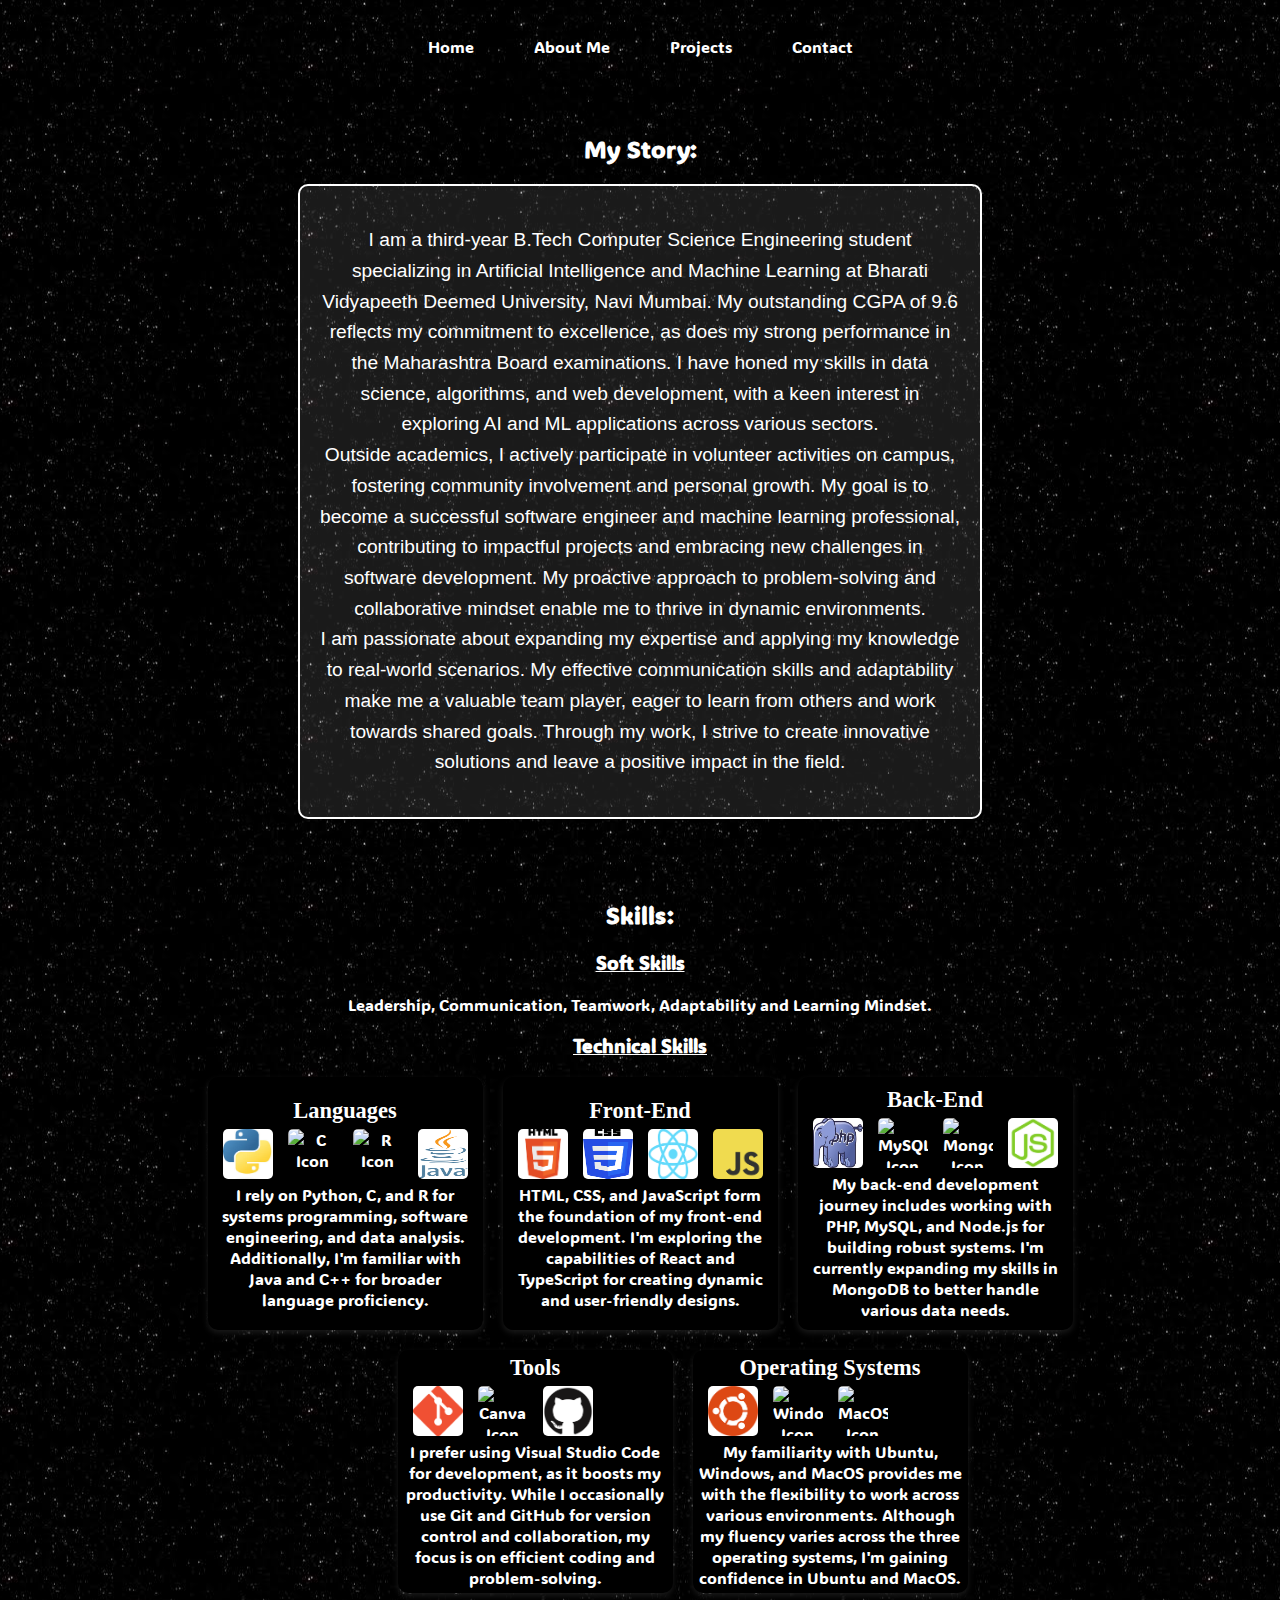
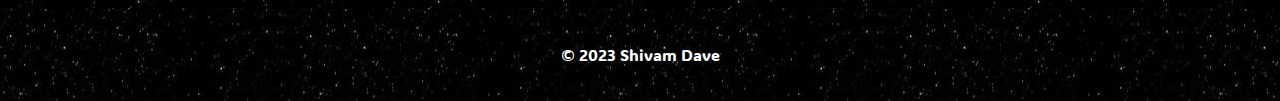
==== about.html @ 605f47ce "Add files via upload" ====
<!DOCTYPE html>
<html lang="en">
  <head>
    <meta charset="UTF-8" />
    <meta http-equiv="X-UA-Compatible" content="IE=edge" />
    <meta name="viewport" content="width=device-width, initial-scale=1.0" />
    <title>About Me</title>

    <!-- Link to common CSS file -->
    <link
      rel="stylesheet"
      href="https://fonts.googleapis.com/css2?family=ADLaM+Display&display=swap"
    />
    <link rel="stylesheet" href="styles.css" />
  </head>

  <body>
    <!-- Navbar Section -->
    <nav id="navbar">
      <ul>
        <li><a href="index.html">Home</a></li>
        <li><a href="about.html">About Me</a></li>
        <li><a href="projects.html">Projects</a></li>
        <li><a href="contact.html">Contact</a></li>
      </ul>
    </nav>

    <section id="about" class="section">
      <h2>My Story:</h2>
      <div class="story-container">
        <p>
          I am a third-year B.Tech Computer Science Engineering student
          specializing in Artificial Intelligence and Machine Learning at
          Bharati Vidyapeeth Deemed University, Navi Mumbai. My outstanding CGPA
          of 9.6 reflects my commitment to excellence, as does my strong
          performance in the Maharashtra Board examinations. I have honed my
          skills in data science, algorithms, and web development, with a keen
          interest in exploring AI and ML applications across various
          sectors.<br />
          Outside academics, I actively participate in volunteer activities on
          campus, fostering community involvement and personal growth. My goal
          is to become a successful software engineer and machine learning
          professional, contributing to impactful projects and embracing new
          challenges in software development. My proactive approach to
          problem-solving and collaborative mindset enable me to thrive in
          dynamic environments.<br />
          I am passionate about expanding my expertise and applying my knowledge
          to real-world scenarios. My effective communication skills and
          adaptability make me a valuable team player, eager to learn from
          others and work towards shared goals. Through my work, I strive to
          create innovative solutions and leave a positive impact in the
          field.<br />
        </p>
      </div>
    </section>

    <!-- Skills Section -->
    <section id="about" class="section">
      <h2>Skills:</h2>

      <!-- Soft Skills -->
      <div class="skills-section">
        <h3><u>Soft Skills</u></h3>
        <p>
          Leadership, Communication, Teamwork, Adaptability and Learning
          Mindset.
        </p>
      </div>

      <div class="skills-section">
        <h3><u>Technical Skills</u></h3>

        <!-- Technical Skills -->
        <div class="skill-rectangle-container">
          <!-- Languages -->
          <div class="skill-rectangle">
            <h4>Languages</h4>
            <div class="icon-grid">
              <img
                src="images/python.jpg"
                alt="Python Icon"
                class="skill-icon"
              />
              <img src="images/c.jpg" alt="C Icon" class="skill-icon" />
              <img src="images/r.jpg" alt="R Icon" class="skill-icon" />
              <img src="images/java.jpg" alt="Java Icon" class="skill-icon" />
            </div>
            <p>
              I rely on Python, C, and R for systems programming, software
              engineering, and data analysis. Additionally, I'm familiar with
              Java and C++ for broader language proficiency.
            </p>
          </div>

          <!-- Front-End -->
          <div class="skill-rectangle">
            <h4>Front-End</h4>
            <div class="icon-grid">
              <img src="images/html.jpg" alt="HTML Icon" class="skill-icon" />
              <img src="images/css.jpg" alt="CSS Icon" class="skill-icon" />
              <img src="images/react.jpg" alt="React Icon" class="skill-icon" />
              <img
                src="images/js.jpg"
                alt="JavaScript Icon"
                class="skill-icon"
              />
            </div>
            <p>
              HTML, CSS, and JavaScript form the foundation of my front-end
              development. I'm exploring the capabilities of React and
              TypeScript for creating dynamic and user-friendly designs.
            </p>
          </div>

          <!-- Back-End -->
          <div class="skill-rectangle">
            <h4>Back-End</h4>
            <div class="icon-grid">
              <img src="images/php.jpg" alt="PHP Icon" class="skill-icon" />
              <img src="images/mysql.jpg" alt="MySQL Icon" class="skill-icon" />
              <img
                src="images/mongodb.jpg"
                alt="MongoDB Icon"
                class="skill-icon"
              />
              <img
                src="images/nodejs.jpg"
                alt="Node.js Icon"
                class="skill-icon"
              />
            </div>
            <p>
              My back-end development journey includes working with PHP, MySQL,
              and Node.js for building robust systems. I'm currently expanding
              my skills in MongoDB to better handle various data needs.
            </p>
          </div>

          <!-- Tools -->
          <div class="skill-rectangle">
            <h4>Tools</h4>
            <div class="icon-grid">
              <img src="images/git.jpg" alt="Git Icon" class="skill-icon" />
              <img src="images/canva.jpg" alt="Canva Icon" class="skill-icon" />
              <img
                src="images/github.png"
                alt="GitHub Icon"
                class="skill-icon"
              />
            </div>
            <p>
              I prefer using Visual Studio Code for development, as it boosts my
              productivity. While I occasionally use Git and GitHub for version
              control and collaboration, my focus is on efficient coding and
              problem-solving.
            </p>
          </div>

          <!-- Operating Systems -->
          <div class="skill-rectangle">
            <h4>Operating Systems</h4>
            <div class="icon-grid">
              <img
                src="images/Ubuntu.jpg"
                alt="Ubuntu Icon"
                class="skill-icon"
              />
              <img
                src="images/windows.jpg"
                alt="Windows Icon"
                class="skill-icon"
              />
              <img src="images/macos.jpg" alt="MacOS Icon" class="skill-icon" />
            </div>
            <p>
              My familiarity with Ubuntu, Windows, and MacOS provides me with
              the flexibility to work across various environments. Although my
              fluency varies across the three operating systems, I'm gaining
              confidence in Ubuntu and MacOS.
            </p>
          </div>
        </div>
      </div>
    </section>

    <!-- Footer -->
    <footer>
      <div class="footer-content">
        <p>© 2023 Shivam Dave</p>
      </div>
    </footer>
  </body>
</html>
---- styles.css ----
/* General styles */
body {
  font-family: "ADLaM Display", sans-serif; /* Set the font family for all text across the website */
  margin: 0;
  padding: 0;
  color: white;
  text-align: center; /* Center-align text */

  /* Background image properties */
  background-image: url("images/background.jpg"); /* Specify the correct relative path to your background image */
  background-size: auto; /* Maintain original size of the image */
  background-repeat: repeat; /* Repeat the image */
  background-position: center; /* Center the image */
}

/* Common styles for sections */
.section {
  max-width: 1200px; /* Limit max width for better readability */
  margin: 0 auto; /* Center the section */
  padding: 50px 20px;
  text-align: center; /* Center-align text */
}

/* Styles for images */
img {
  display: block; /* Treat images as block-level */
  margin: 0 auto; /* Center images */
  transition: filter 0.3s; /* Add smooth transition */
}

/* Styles for header and footer */
header,
footer {
  background-color: white;
  color: rgb(255, 255, 255); /* Footer text color */
  padding: 20px 40px; /* Padding for header and footer */
  text-align: center;
  font-family: "ADLaM Display", sans-serif;
  margin: 0 auto; /* Center-align header and footer */
  background-image: url("images/background.jpg"); /* Specify the correct relative path to your background image */
  background-size: auto; /* Maintain original size of the image */
  background-repeat: repeat; /* Repeat the image */
  background-position: center; /* Center the image */
  margin-top: -25px; /* Bring footer further up */
}

/* Navigation bar styles */
nav {
  margin: 20px auto; /* Center the navigation bar */
  width: 100%; /* Full width */
  display: flex;
  justify-content: center; /* Center-align list items */
}

nav ul {
  list-style: none;
  padding: 0;
  display: flex;
  justify-content: center;
  gap: 30px; /* Space between each list item */
}

nav ul li a {
  text-decoration: none;
  color: white; /* Navigation link text color */
  padding: 10px 15px; /* Padding around each link */
  border-radius: 5px; /* Rounded corners */
  transition: background-color 0.3s; /* Transition effect on hover */
}

nav ul li a:hover {
  background-color: #e1d7d7; /* Background color on hover */
  color: rgb(0, 0, 0); /* Text color on hover */
  box-shadow: inset 0 0 5px rgba(0, 0, 0, 0.1); /* Add an inset shadow */
}

/* Shivam Dave heading container */
.shivam-dave {
  display: flex;
  flex-direction: column;
  align-items: center; /* Center-align content */
  margin: 0; /* Remove all margin */
  padding: 0; /* Remove all padding */
}

/* Shivam Dave heading styling */
.shivam-dave h1 {
  font-size: 4rem; /* Increase the font size of the heading */
  margin: 0; /* Remove all margin around the heading */
  padding: 0; /* Remove padding in case it's causing space */
  color: white; /* Set the text color to white */
}

/* Role description styling */
.hero-content h1 {
  font-size: 2rem; /* Keep the font size of the roles description */
  margin: 0; /* Remove margin to bring the roles description closer */
  padding: 0; /* Remove padding to avoid space */
  color: white; /* Set the text color to white */
}

/* Profile image styling */
.shivam-dave img {
  width: 130px; /* Set the width of the profile image */
  height: 130px; /* Set the height of the profile image */
  border-radius: 50%; /* Make the image round */
  margin-bottom: 10px; /* Reduce space below the image */
}

/* Contact Links */
.contact-links {
  display: flex;
  flex-direction: column;
  align-items: center;
  margin-top: 15px; /* Bring it closer to the navigation */
}

/* Adjusted spacing between icon rows */
.icon-row {
  display: flex;
  justify-content: center;
  gap: 15px; /* Space between icons */
  margin-bottom: 5px; /* Reduce margin-bottom between rows */
}

.contact-icon {
  width: 45px;
  height: 45px;
  padding: 10px;
  margin: 3px; /* Reduce space around icons */
  border-radius: 50%; /* Make icons round */
  transition: transform 0.3s ease-in-out;
  background-color: transparent;
}

/* Add color inversion and inset glow on hover */
.contact-icon:hover {
  filter: invert(1); /* Invert colors when hovered */
  box-shadow: inset 0 0 10px black; /* Add an inset glow inside the icon */
}

/* About Me Section */
#about {
  padding: 20px;
  text-align: center; /* Align the text and content to the center */
  margin: 0 auto; /* Center the section within the page */
  color: rgb(255, 255, 255); /* Set the text color */
  max-width: 800px; /* Set a max width to keep the content contained */
  border-radius: 10px; /* Optional: Add rounded corners */
}
.story-container {
  background-color: rgba(255, 255, 255, 0.1); /* Light background color */
  border: 2px solid white; /* White border */
  border-radius: 10px; /* Rounded corners */
  padding: 20px; /* Padding inside the container */
  margin: 20px auto; /* Margin around the container */
  max-width: 80%; /* Limit the container width */
  color: white; /* Set text color */
  font-family: "Lucida Sans Unicode", sans-serif; /* Choose a sans-serif font */
  font-size: 1.2rem; /* Adjust font size for readability */
  line-height: 1.6; /* Adjust line height for readability */
}

/* Skills Section */
#skills {
  padding: 20px;
  text-align: center;
  /* Apply the existing background image to the Skills section */
  background-image: url("images/background.jpg");
  background-size: auto; /* Maintain original size of the image */
  background-repeat: repeat; /* Repeat the image */
  background-position: center; /* Center the image */
  color: white; /* Set all text color to white */
  font-family: "Amasis MT Pro", serif;
}

#skills h2 {
  font-size: 2rem;
  margin-bottom: 10px; /* Reduced margin */
  font-family: "Bodoni MT", serif;
  color: white; /* Set text color to white */
}

/* Technical Skill Rectangles */
.skill-rectangle-container {
  display: grid;
  grid-template-columns: repeat(3, 1fr); /* Use 3 columns */
  grid-template-rows: auto auto; /* Two rows in the grid */
  gap: 20px; /* Gap between rows and columns */
  justify-content: center; /* Center the rectangles */
  margin-bottom: 20px; /* Margin below the container */
}

/* Styling for individual skill rectangles */
.skill-rectangle {
  display: flex;
  flex-direction: column;
  align-items: center;
  justify-content: center;
  padding: 10px; /* Common padding for all rectangles */
  background-color: #000000; /* Light background color */
  border-radius: 10px; /* Rounded corners */
  box-shadow: 0 3px 6px rgba(255, 255, 255, 0.1); /* Light shadow effect */
  transition: box-shadow 0.3s ease-in-out;
  margin-top: 0; /* Removed top margin */
  color: rgb(255, 255, 255); /* Set text color to black */
}

/* Increase padding and space between skill rectangles in the second row */
.skill-rectangle:nth-child(4),
.skill-rectangle:nth-child(5) {
  padding: 5px; /* Increased padding for the second row rectangles */
  grid-column: span 1; /* Span one column each */
  grid-row: 2; /* Place in the second row */
  margin-right: -190px; /* Increase space between the rectangles */
  margin-left: 190px; /* Increase space between the rectangles */
  background-color: #000000; /* Light background color */
}

.skill-rectangle:nth-child(4):hover,
.skill-rectangle:nth-child(5):hover {
  box-shadow: 0px 6px 12px rgba(255, 254, 254, 0.9); /* Slightly increased shadow on hover */
}

/* Adjust hover effect for all skill rectangles */
.skill-rectangle:hover {
  box-shadow: 0px -6px 12px rgba(255, 254, 254, 0.9); /* Slightly increased shadow on hover */
}

/* Skill icon grid */
.icon-grid {
  display: grid; /* Use grid layout for icons */
  grid-template-columns: repeat(4, 1fr); /* Arrange icons in 4 columns */
  gap: 5px; /* Small gap between icons */
  justify-content: center; /* Center the icons */
}

/* Styling for skill icons */
.skill-icon {
  width: 50px; /* Consistent icon size */
  height: 50px;
  margin: 5px; /* Adjusted margin around the icon */
  border-radius: 5px; /* Rounded corners for icons */
}

/* Skill name */
.skill-rectangle h4 {
  font-size: 1.4rem; /* Font size for consistency */
  margin-top: 0; /* Removed space above heading */
  margin-bottom: 0px; /* Removed margin below heading */
  font-family: "Amasis MT Pro", serif; /* Font family */
  color: rgb(255, 255, 255); /* Set text color to black */
}

/* Skill description */
.skill-rectangle p {
  font-size: 1rem; /* Font size consistency */
  text-align: center;
  margin-top: 0; /* Removed margin above description */
  margin-bottom: 0; /* Removed extra margin below description */
  color: rgb(255, 255, 255); /* Set text color to black */
}

/* Contact Me Section */
#contact {
  padding: 20px; /* Reduced padding to bring the section closer to the navbar */
  text-align: center;
  border-radius: 10px;
  box-shadow: 0 6px 12px rgba(0, 0, 0, 0.1);
  margin-bottom: 15px;
  font-family: "Amasis MT Pro", serif;

  /* Add background image */
  background-image: url("path/to/your/background-image.jpg");
  background-size: cover; /* Cover the entire background */
  background-position: center; /* Center the background image */
  background-attachment: fixed; /* Keep the background fixed during scrolling */

  /* Text color and visibility */
  color: white; /* Change text color to white for better visibility */
  text-shadow: 1px 1px 4px rgba(0, 0, 0, 0.5); /* Add text shadow for contrast */
}

#contact h2 {
  font-size: 2rem;
  margin-bottom: 30px;
  font-family: "Bodoni MT", serif;
  color: white; /* Set the heading color to white */
  text-shadow: 2px 2px 6px rgba(0, 0, 0, 0.5); /* Add text shadow */
}

/* Form group */
.contact-form-group {
  margin-bottom: 20px;
  display: flex;
  flex-direction: column;
  align-items: center;
  font-family: "Amasis MT Pro", serif;
}

.contact-form-group label {
  display: block;
  font-weight: bold;
  margin-bottom: 10px;
  font-size: 1.2rem;
  color: white; /* Set the label color to white */
  font-family: "Bodoni MT", serif;
}

input,
textarea {
  width: 100%;
  max-width: 80%;
  padding: 10px;
  border: 1px solid #ccc;
  border-radius: 10px;
  box-sizing: border-box;
  margin-bottom: 15px;
  outline: none;
  color: black; /* Keep input text color black for readability */
}

.contact-button {
  background-color: #ffffff;
  color: rgb(0, 0, 0);
  padding: 15px 30px;
  border: none;
  border-radius: 10px;
  cursor: pointer;
  transition: background-color 0.3s;
}

.contact-button:hover {
  background-color: #0d64e7; /* Change background color to black */
  color: #ffffff; /* Change text color to white */
}

/* Projects Section */
.projects-section {
  padding: 20px;
}

/* Projects Grid */
.projects-grid {
  display: grid;
  grid-template-columns: 1fr 1fr 1fr;
  gap: 20px;
}

/* Project Card */
.project {
  background-color: #000000;
  border: 1px solid #ddd;
  border-radius: 8px;
  overflow: hidden;
  padding: 15px;
  transition: transform 0.2s ease-in-out;
}

.project:hover {
  transform: translateY(-5px);
}

.project-image-container {
  width: 100%;
  padding-top: 60%;
  position: relative;
}

.project-image {
  position: absolute;
  top: 0;
  left: 0;
  width: 100%;
  height: 100%;
  object-fit: cover;
}

.project-info {
  padding: 10px 0;
}

.project-info h3 {
  margin-bottom: 10px;
}

.project-info p {
  margin-bottom: 15px;
}
/* Base Button Style */
button {
  background-color: #ffffff; /* Set initial background color to white */
  color: #000000; /* Set initial text color to black */
  padding: 10px 15px;
  border: none;
  border-radius: 5px;
  cursor: pointer;
}

/* Button Anchor Style */
button a {
  color: inherit; /* Use the same color as the button text */
  text-decoration: none;
}

/* Button Hover Style */
button:hover {
  background-color: #0d64e7; /* Change background color to black */
  color: #ffffff; /* Change text color to white */
}
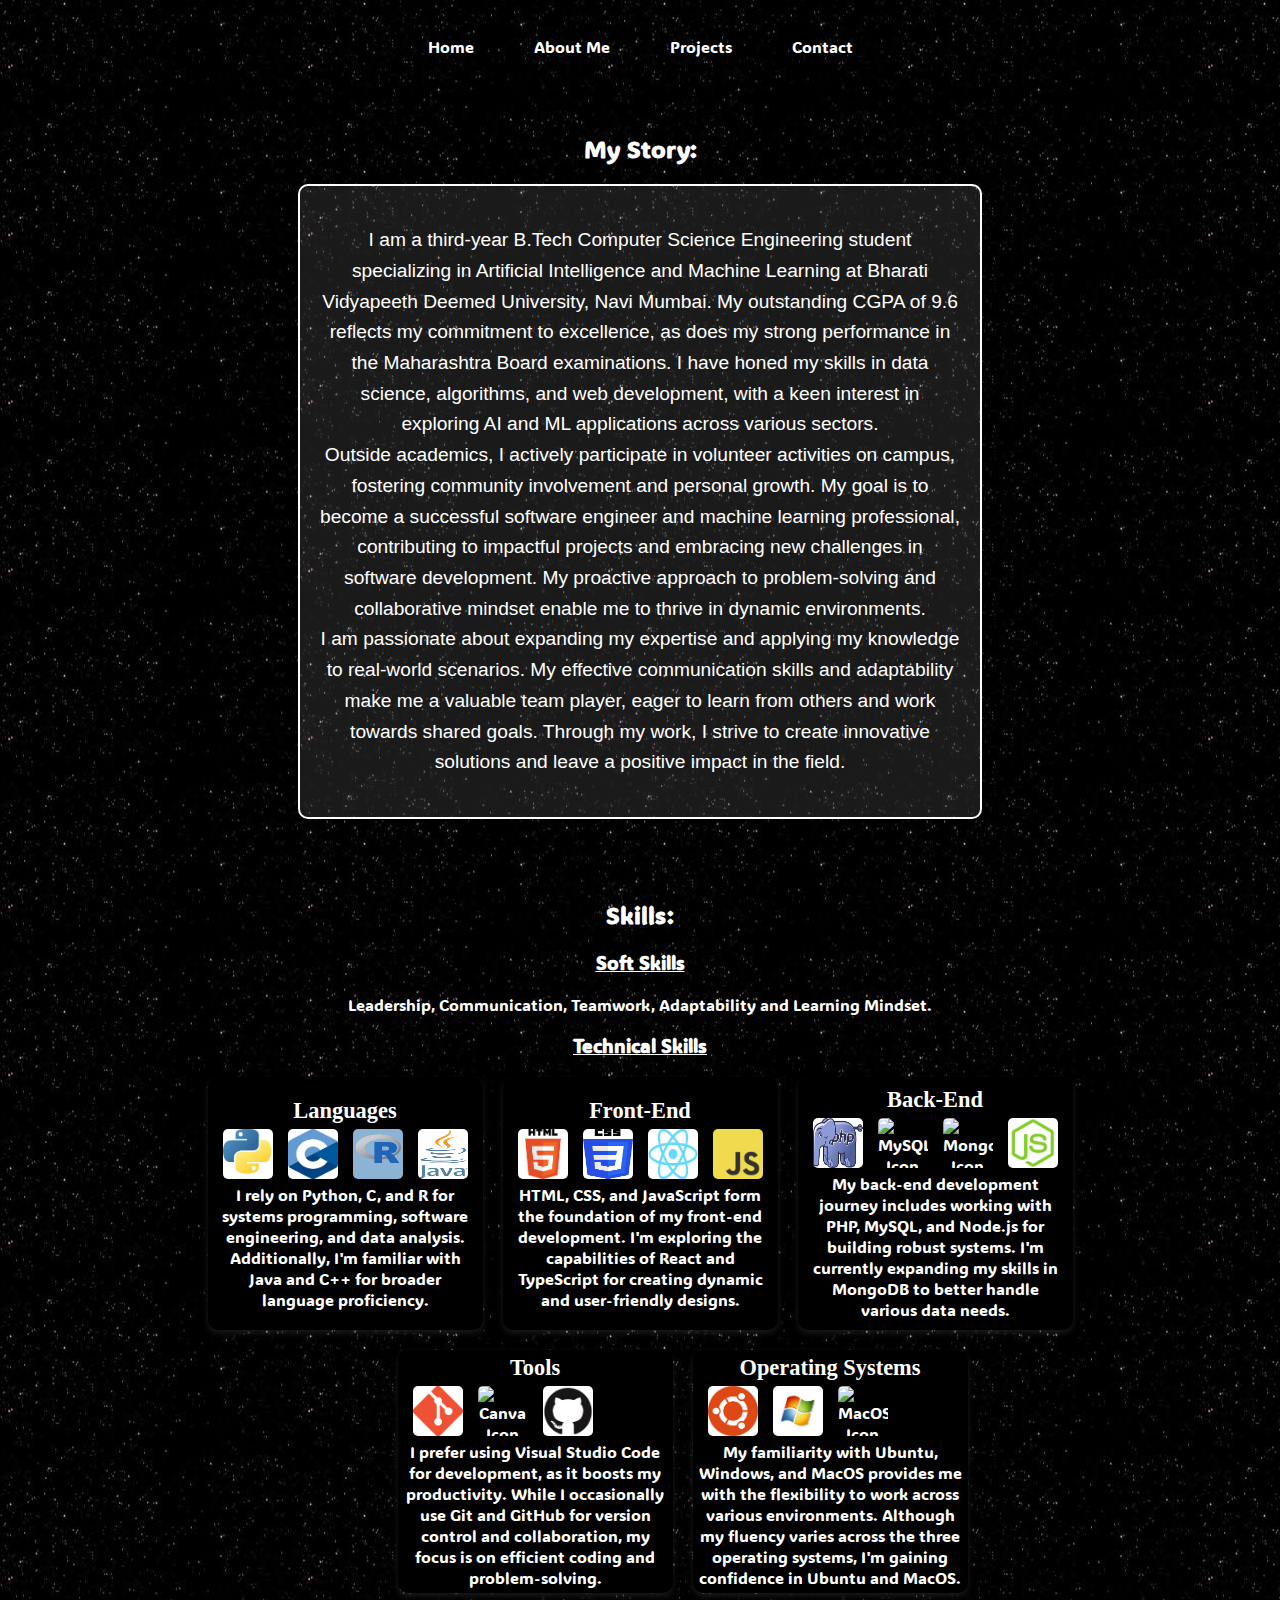
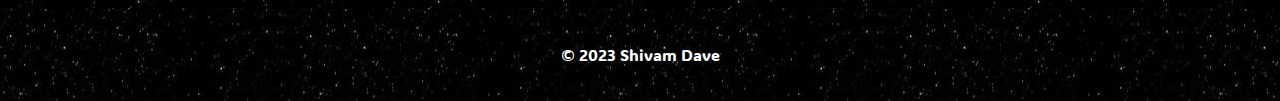
==== commit 53545403: "Update about.html" ====
--- a/about.html
+++ b/about.html
@@ -81,8 +81,8 @@
                 alt="Python Icon"
                 class="skill-icon"
               />
-              <img src="images/c.jpg" alt="C Icon" class="skill-icon" />
-              <img src="images/r.jpg" alt="R Icon" class="skill-icon" />
+              <img src="images/C.jpg" alt="C Icon" class="skill-icon" />
+              <img src="images/R.jpg" alt="R Icon" class="skill-icon" />
               <img src="images/java.jpg" alt="Java Icon" class="skill-icon" />
             </div>
             <p>
@@ -166,11 +166,11 @@
                 class="skill-icon"
               />
               <img
-                src="images/windows.jpg"
+                src="images/Windows.jpg"
                 alt="Windows Icon"
                 class="skill-icon"
               />
-              <img src="images/macos.jpg" alt="MacOS Icon" class="skill-icon" />
+              <img src="images/MacOs.jpg" alt="MacOS Icon" class="skill-icon" />
             </div>
             <p>
               My familiarity with Ubuntu, Windows, and MacOS provides me with
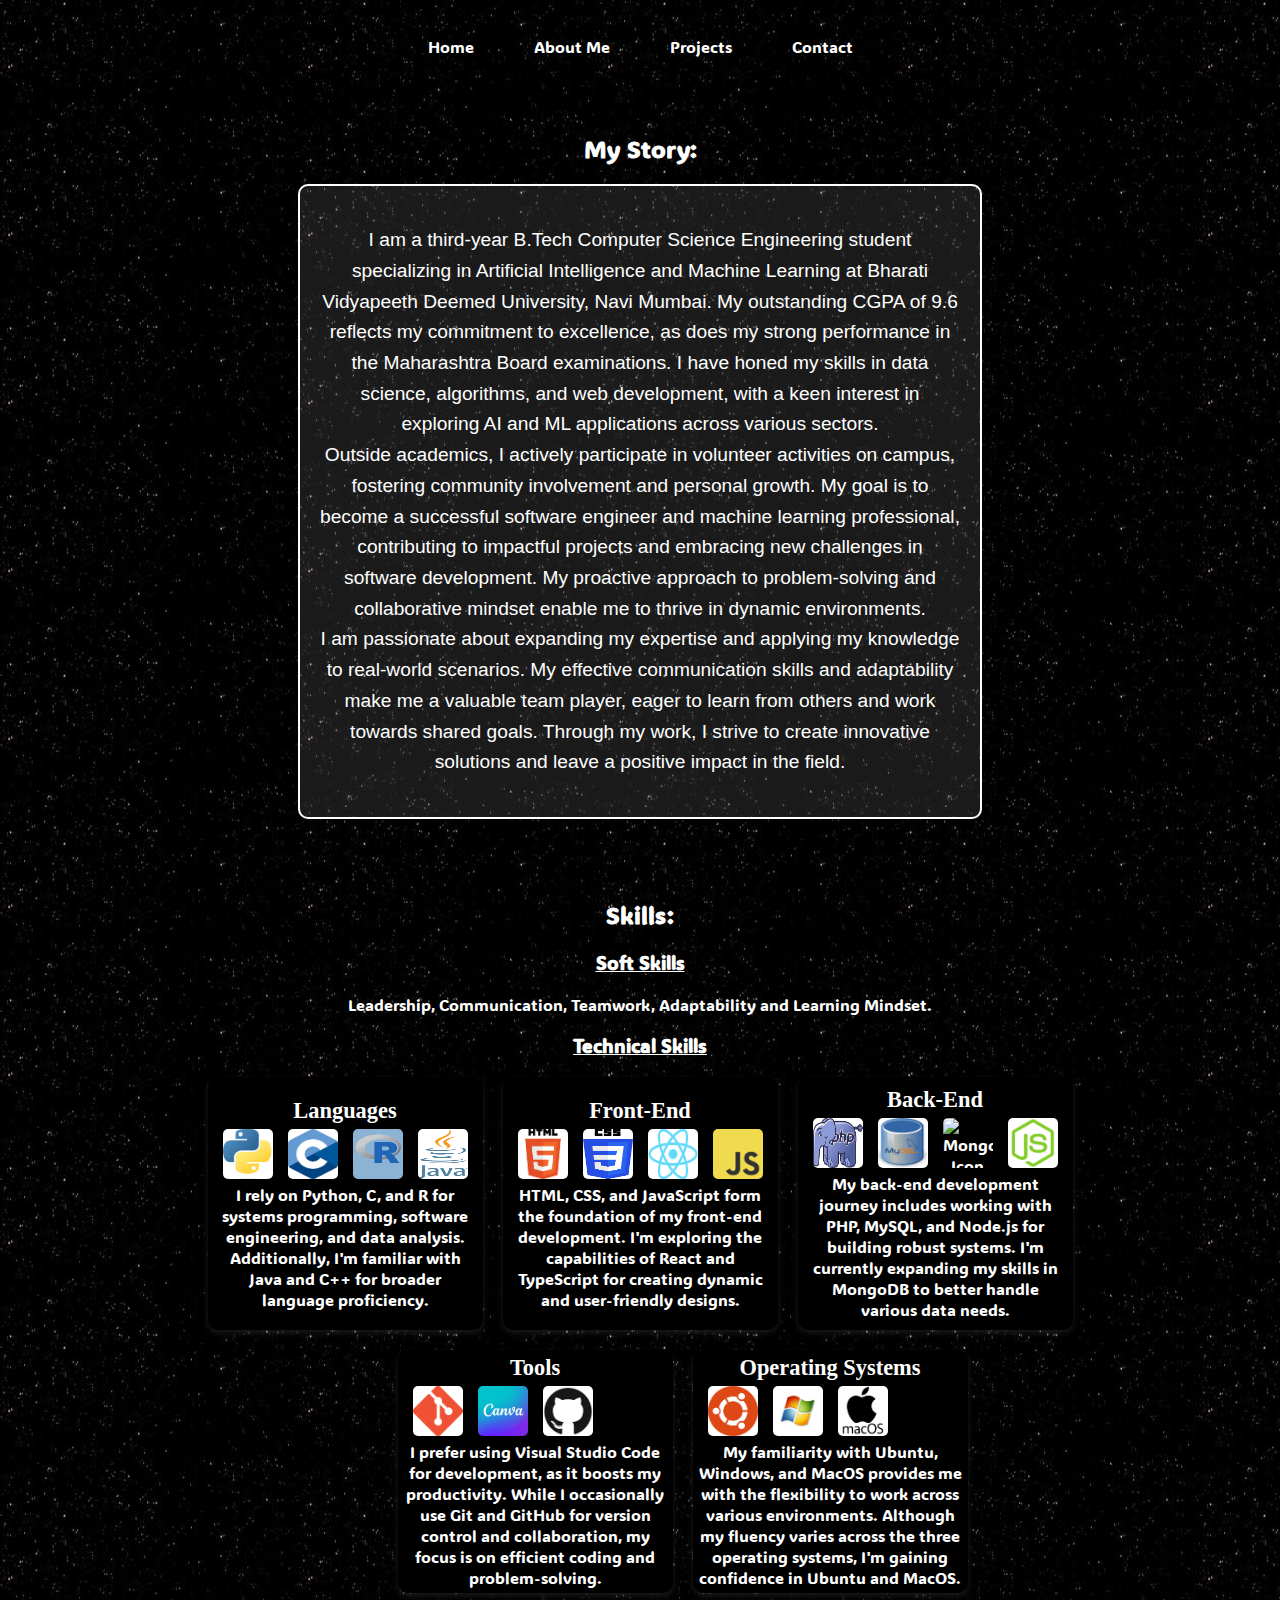
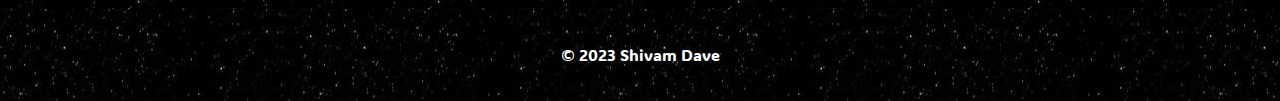
==== commit 25bd1a63: "Update about.html" ====
--- a/about.html
+++ b/about.html
@@ -117,7 +117,7 @@
             <h4>Back-End</h4>
             <div class="icon-grid">
               <img src="images/php.jpg" alt="PHP Icon" class="skill-icon" />
-              <img src="images/mysql.jpg" alt="MySQL Icon" class="skill-icon" />
+              <img src="images/MySQL.jpg" alt="MySQL Icon" class="skill-icon" />
               <img
                 src="images/mongodb.jpg"
                 alt="MongoDB Icon"
@@ -141,7 +141,7 @@
             <h4>Tools</h4>
             <div class="icon-grid">
               <img src="images/git.jpg" alt="Git Icon" class="skill-icon" />
-              <img src="images/canva.jpg" alt="Canva Icon" class="skill-icon" />
+              <img src="images/Canva.jpg" alt="Canva Icon" class="skill-icon" />
               <img
                 src="images/github.png"
                 alt="GitHub Icon"
@@ -170,7 +170,7 @@
                 alt="Windows Icon"
                 class="skill-icon"
               />
-              <img src="images/MacOs.jpg" alt="MacOS Icon" class="skill-icon" />
+              <img src="images/Macos.jpg" alt="MacOS Icon" class="skill-icon" />
             </div>
             <p>
               My familiarity with Ubuntu, Windows, and MacOS provides me with
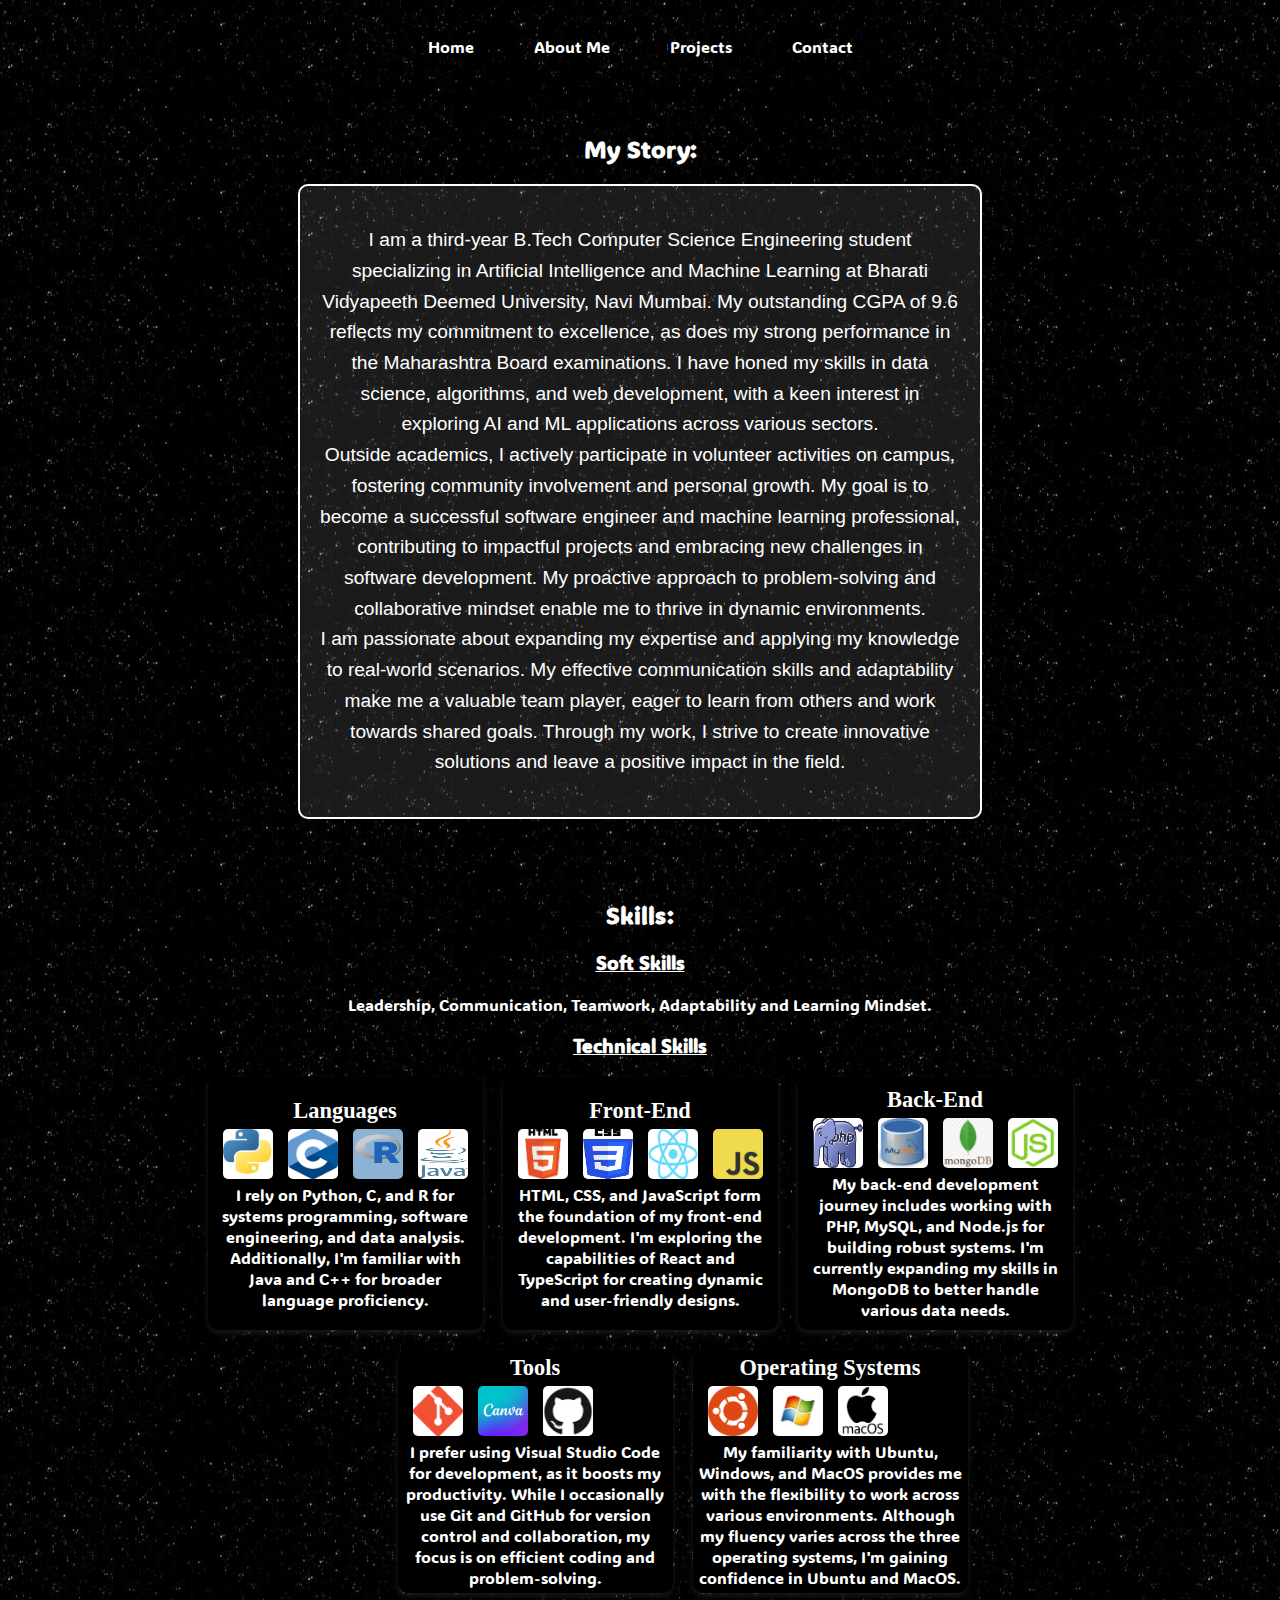
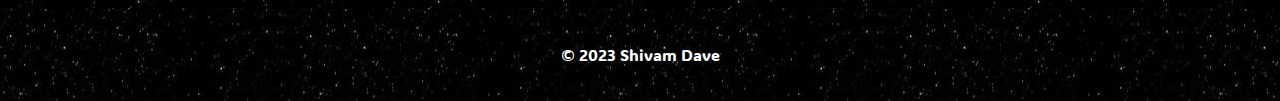
==== commit c6407da4: "Update about.html" ====
--- a/about.html
+++ b/about.html
@@ -119,7 +119,7 @@
               <img src="images/php.jpg" alt="PHP Icon" class="skill-icon" />
               <img src="images/MySQL.jpg" alt="MySQL Icon" class="skill-icon" />
               <img
-                src="images/mongodb.jpg"
+                src="images/MongoDB.jpg"
                 alt="MongoDB Icon"
                 class="skill-icon"
               />
